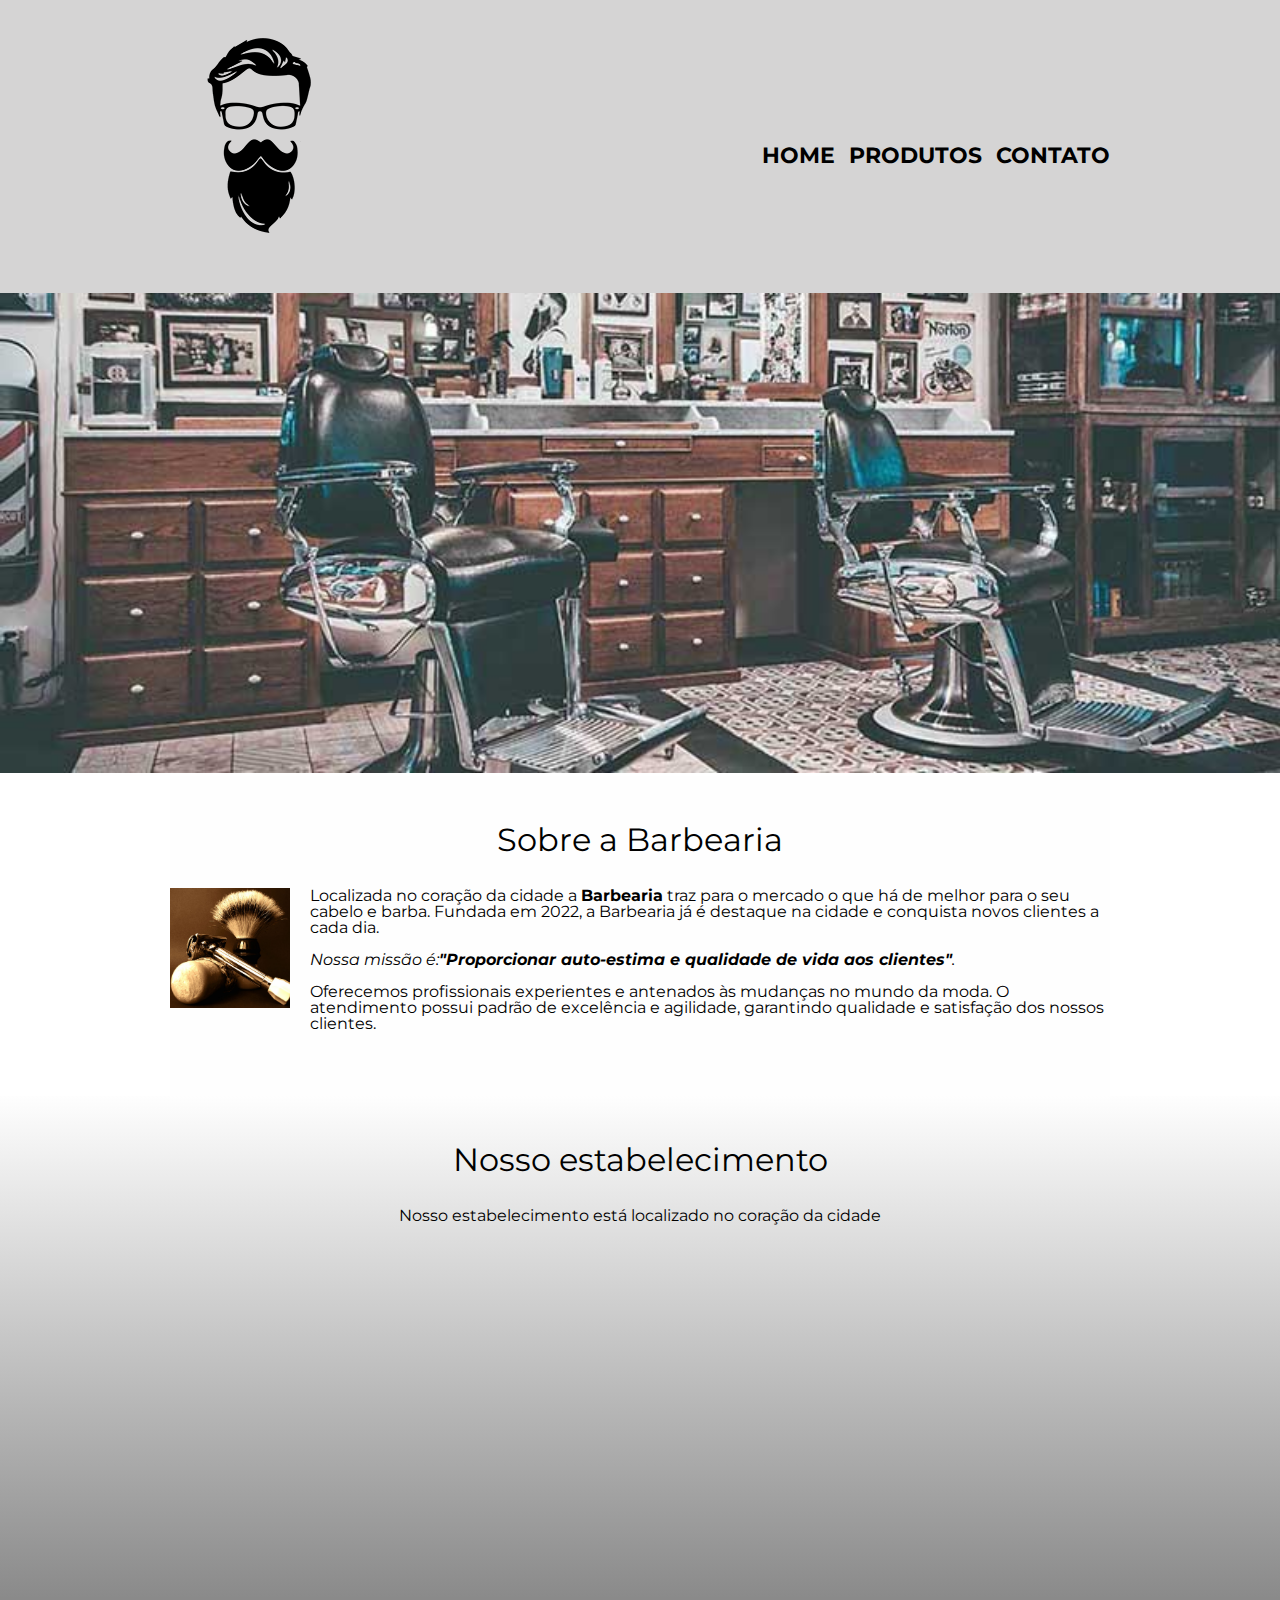
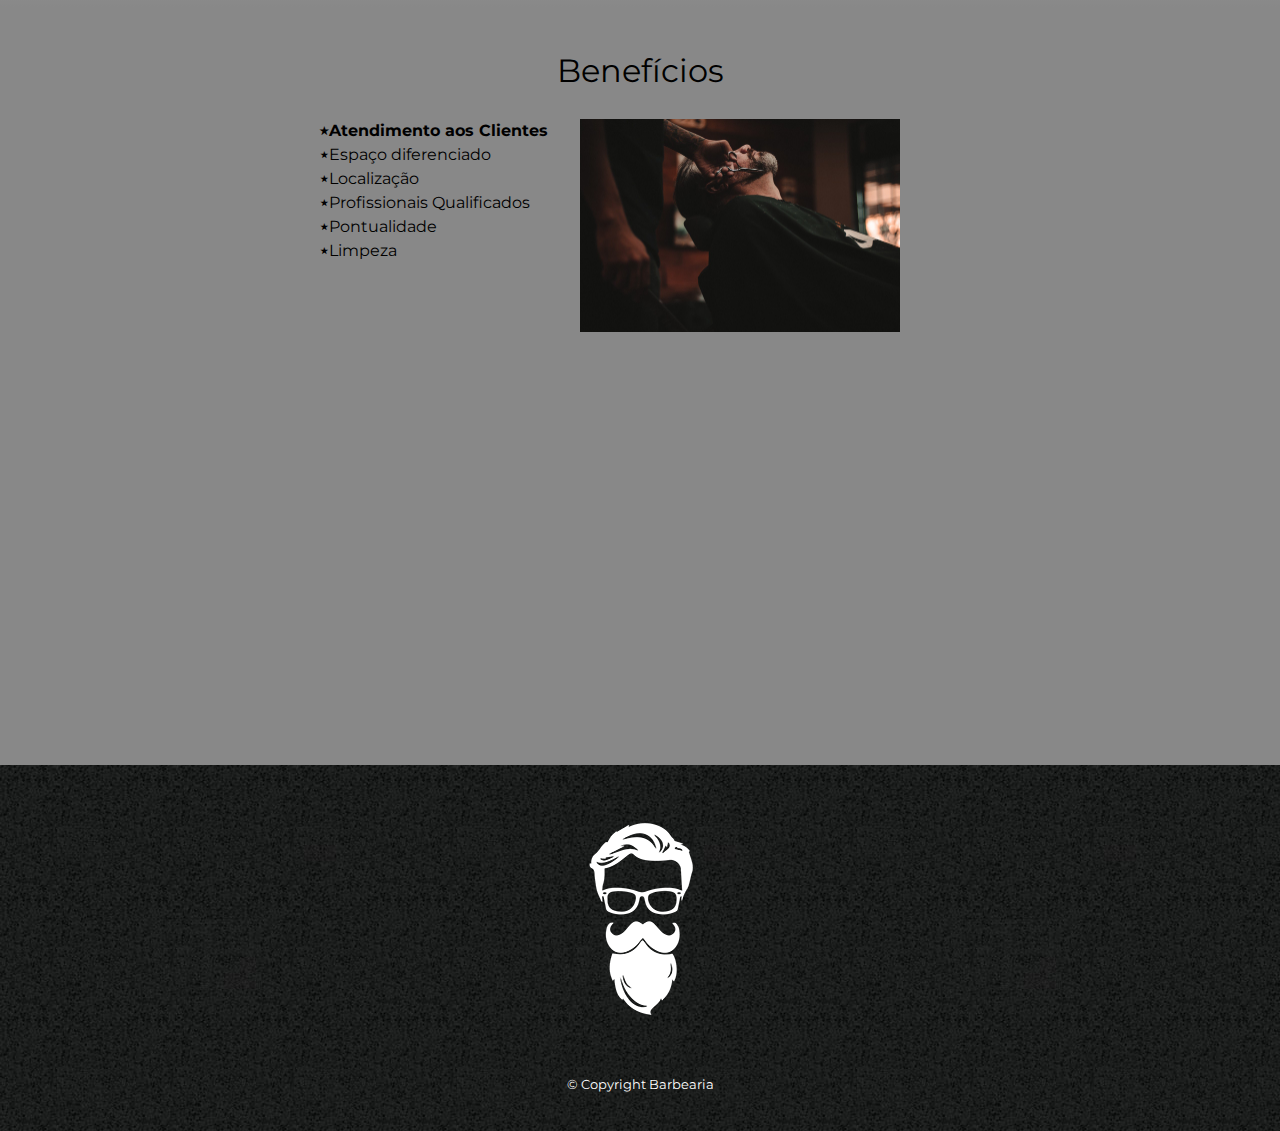
==== index.html @ 062cd81e "primeiro commit" ====
<!DOCTYPE html>
<html lang="pt-br">

<head>
    <meta charset="UTF-8">
    <meta http-equiv="X-UA-Compatible" content="IE=edge">
    <meta name="viewport" content="width=device-width, initial-scale=1.0">
    <title>Barbearia Alura</title>
    <link rel="stylesheet" href="reset.css">
    <link rel="stylesheet" href="style.css">
    <link href="https://fonts.googleapis.com/css2?family=Montserrat:wght@100&display=swap" rel="stylesheet">
    
</head>

<body>
    <header>
        <div class="caixa">
            <h1>
                <img src="./imagens/logo.png" alt="logo">
            </h1>
            <nav>
                <ul>
                    <li><a href="index.html">Home</a></li>
                    <li><a href="produtos.html">Produtos</a></li>
                    <li><a href="contatos.html">Contato</a></li>
                </ul>
            </nav>
        </div>
    </header>
    <img class="banner" src="./imagens/banner.jpg" alt="banner">
    <main>
        <section class="principal">
            <h2 class="titulo-principal">Sobre a Barbearia</h2>

            <img src="./imagens/utensilios.jpg" class="utensilios" alt="utensilios">

            <p>Localizada no coração da cidade a <strong>Barbearia</strong> traz para o mercado o que há de melhor para o
                seu cabelo e barba. Fundada em 2022, a Barbearia já é destaque na cidade e conquista novos clientes a cada
                dia.</p>

            <p id="missao"><em>Nossa missão é:<strong>"Proporcionar auto-estima e qualidade de vida aos clientes"</strong>.</em></p>

            <p>Oferecemos profissionais experientes e antenados às mudanças no mundo da moda. O atendimento possui padrão de
                excelência e agilidade, garantindo qualidade e satisfação dos nossos clientes.</p>
        </section>
        <section class="mapa">
            <h3 class="titulo-principal">Nosso estabelecimento</h3>
            <p>Nosso estabelecimento está localizado no coração da cidade</p>
            <div class="mapa-conteudo">
                <iframe src="https://www.google.com/maps/embed?pb=!1m14!1m12!1m3!1d14414.060377069856!2d-49.213212!3d-25.421037249999998!2m3!1f0!2f0!3f0!3m2!1i1024!2i768!4f13.1!5e0!3m2!1spt-BR!2sbr!4v1652411565270!5m2!1spt-BR!2sbr" width="100%" height="300" style="border:0;" allowfullscreen="" loading="lazy" referrerpolicy="no-referrer-when-downgrade"></iframe>
            </div>
            
        </section>
        <section class="beneficios" >
            <h3 class="titulo-principal">Benefícios</h3>
            <div class="conteudo-beneficios">
                <ul class= "lista-beneficios">
                    <li class="itens">Atendimento aos Clientes</li>
                    <li class="itens">Espaço diferenciado</li>
                    <li class="itens">Localização</li>
                    <li class="itens">Profissionais Qualificados</li>
                    <li class="itens">Pontualidade</li>
                    <li class="itens">Limpeza</li>
                </ul>
                <img src="./imagens/beneficios.jpg" alt="beneficios" class="imgBeneficios">
           </div>
            <div class="video">
                <iframe width="560" height="315" src="https://www.youtube.com/embed/wcVVXUV0YUY" title="YouTube video player" frameborder="0" allow="accelerometer; autoplay; clipboard-write; encrypted-media; gyroscope; picture-in-picture" allowfullscreen></iframe>
            </div>
        </section>
    </main>
    <footer>
        <div class="rodape">
            <img src="./imagens/logo-branco.png" alt="logo-branco">
            <p class="copyright">&copy; Copyright Barbearia</p>    
        </div>
    </footer>
</body>

</html>
---- style.css ----
body{
    font-family: 'Montserrat', sans-serif;
}
header{
    background: rgb(213, 212, 212);
    padding: 20px 0;
}
.caixa{
    position: relative;
    width: 940px;
    margin: 0 auto;
}
nav{
    position: absolute;
    top: 125px;
    right: 0px;
}
nav li{
    display: inline;
    margin-left: 10px;
}
nav a{
    text-transform: uppercase;
    color: black;
    font-weight: bold;
    font-size: 22px;
    text-decoration: none;
}
nav a:hover{
    color: #c78c19;
    text-decoration: underline;
}
.produtos{
    width: 940px;
    margin: 0 auto;
    padding: 50px;
}
.produtos li{
    display: inline-block;
    text-align: center;
    width: 30%;
    vertical-align: middle;
    border: 2px solid black;
    border-radius: 10px 50px 10px 50px;
    margin: 0 1.5%;
    padding: 30px 20px;
    box-sizing: border-box;
}
.produtos li:hover{
    border-color: #c78c19;
}
.produtos li:active{
    border-color: #088c19;
}
.produtos li:hover h2{
    font-size: 34px;
}
.produtos h2{
    font-size: 30px;
    font-weight: bold;
}
.produto-descrição{
    font-size: 18px;
}
.produto-preço{
    font-size: 22px;
    font-weight: bold;
    margin-top: 10px;
}
footer{
    text-align: center;
    background: url(./imagens/bg.jpg);
    padding: 40px 0;
}
.copyright{
    color: white;
    font-size: 13px;
    margin-top: 20px;
}
form{
    width: 700px;
    margin: 40px 0;
    padding: 40px;
}
form label, form legend{
    display: block;
    font-size: 20px;
    margin: 0 0 10px;
}
.input-padrao{
    display: block;
    margin: 0 0 20px;
    padding: 10px 25px;
    width: 50%;
}
.checkbox{
    margin: 20px 0;
}
.enviar{
    width: 40%;
    padding: 15px 0;
    background: orange;
    color: white;
    font-weight: bold;
    font-size: 18px;
    border: none;
    border-radius: 15px;
    transition: 0.75s all;
    cursor: pointer;
}
.enviar:hover{
    background: darkorange;
    transform: scale(1.05);
}
table{
    margin: 20px 40px 40px;
}
thead{
    background: grey;
    color: white;
    font-weight: bold;
}
.cabecalho{
    background: lightgray;
    color: #666666;
    font-weight: bolder;
}
td, th{
    border: 1px solid black;
    padding: 5px 15px;
    text-align: center;
}

/*css home*/
.banner{
    width: 100%;
}
.titulo-principal{
    text-align: center;
    font-size: 2em;
    margin: 0 0 1em;
    clear: left;
}
.principal{
    padding: 3em 0;
    background: #fefefe;
    width: 940px;
    margin: 0 auto;
}
.principal p{
    margin: 0 0 1em;
}
.principal strong{
    font-weight: bold;
}
.principal em{
    font-style: italic;
}
.utensilios{
    width: 120px;
    float: left;
    margin: 0 20px 20px 0;
}
.mapa{
    padding: 3em 0;
    background: linear-gradient(#fefefe, #888888);
}
.mapa-conteudo{
    width: 940px;
    margin: 0 auto;
}
.mapa p{
    margin: 0 0 2em;
    text-align: center;
}
.beneficios{
    padding: 3em 0;
    background: #888888;
}
.lista-beneficios{
    width: 40%;
    display: inline-block;
    vertical-align: top;
}
.itens{
    line-height: 1.5;
}
.itens:before{
    content:"⭑";
}
.itens:first-child{
    font-weight: bold;
}
.conteudo-beneficios{
    width: 640px;
    margin: 0 auto;
}
.imgBeneficios{
    width: 50%;
}
.video{
    width: 560px;
    margin: 2em auto;
}
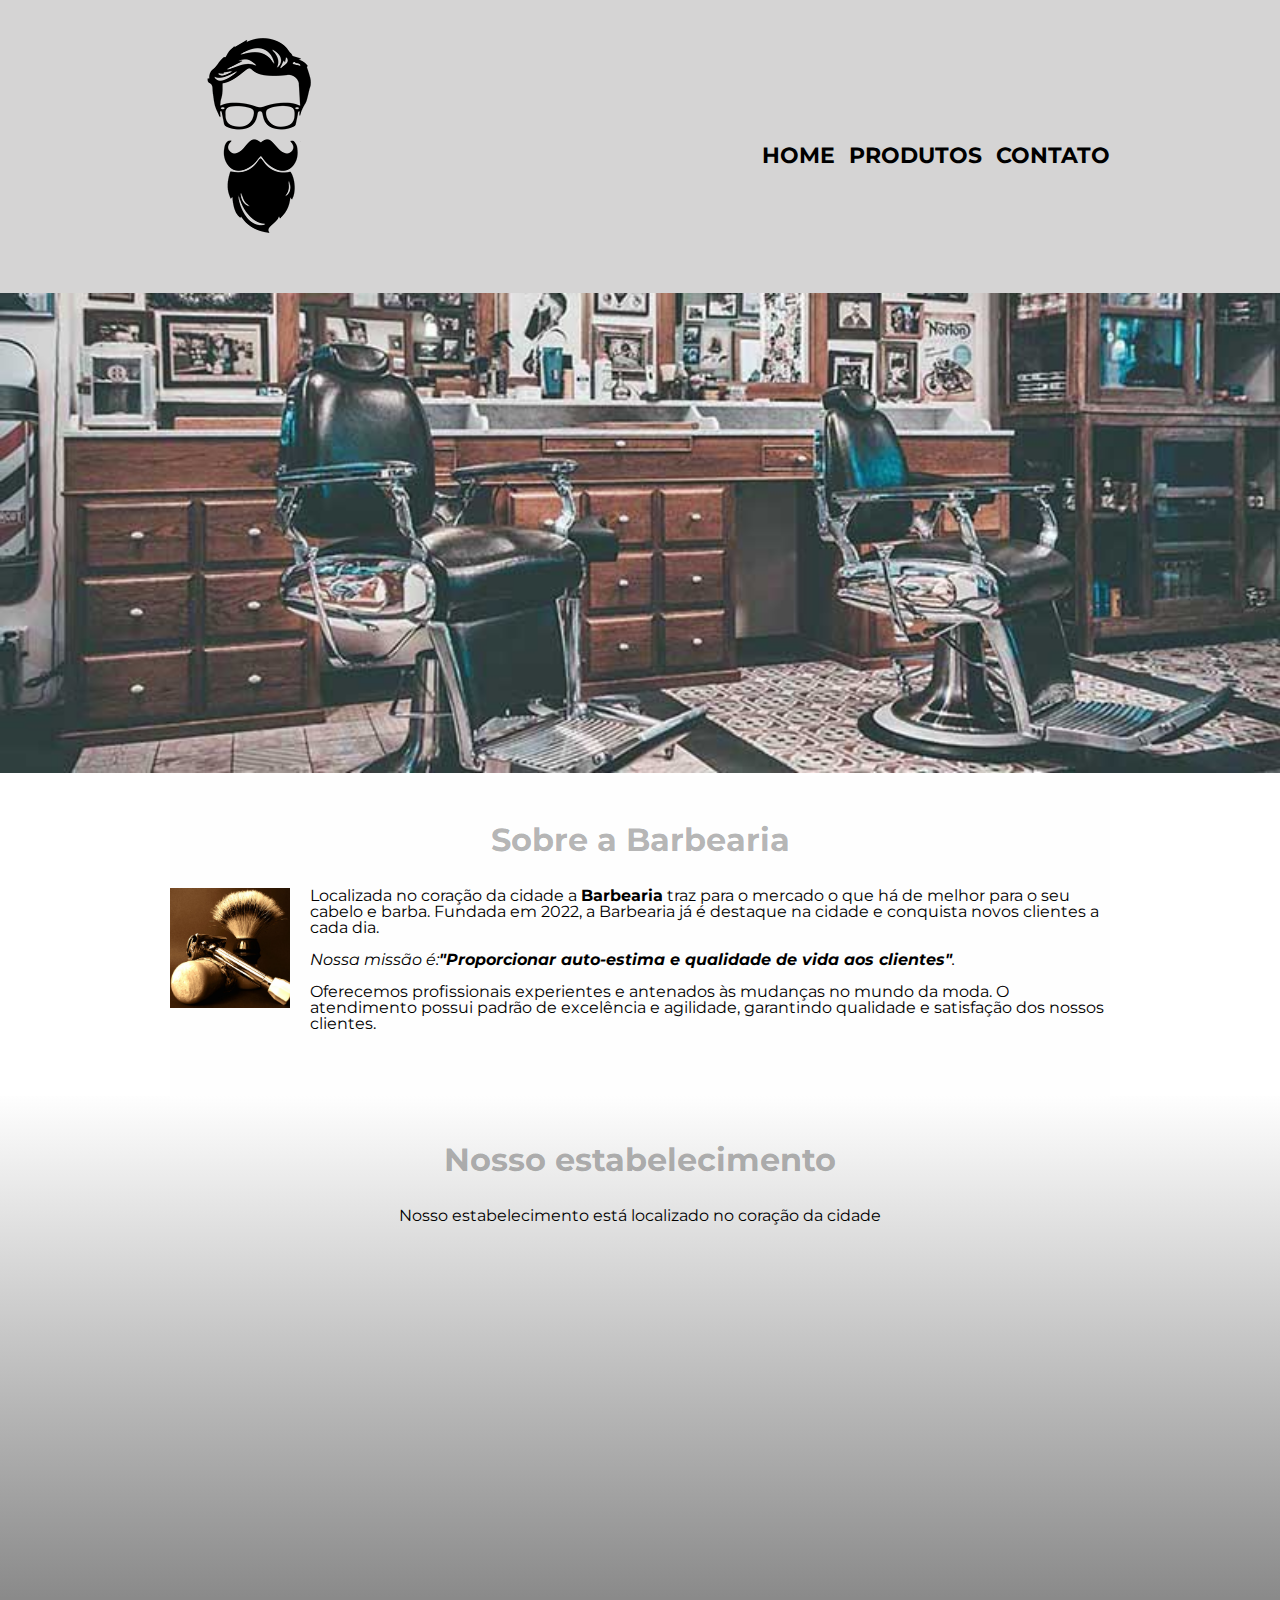
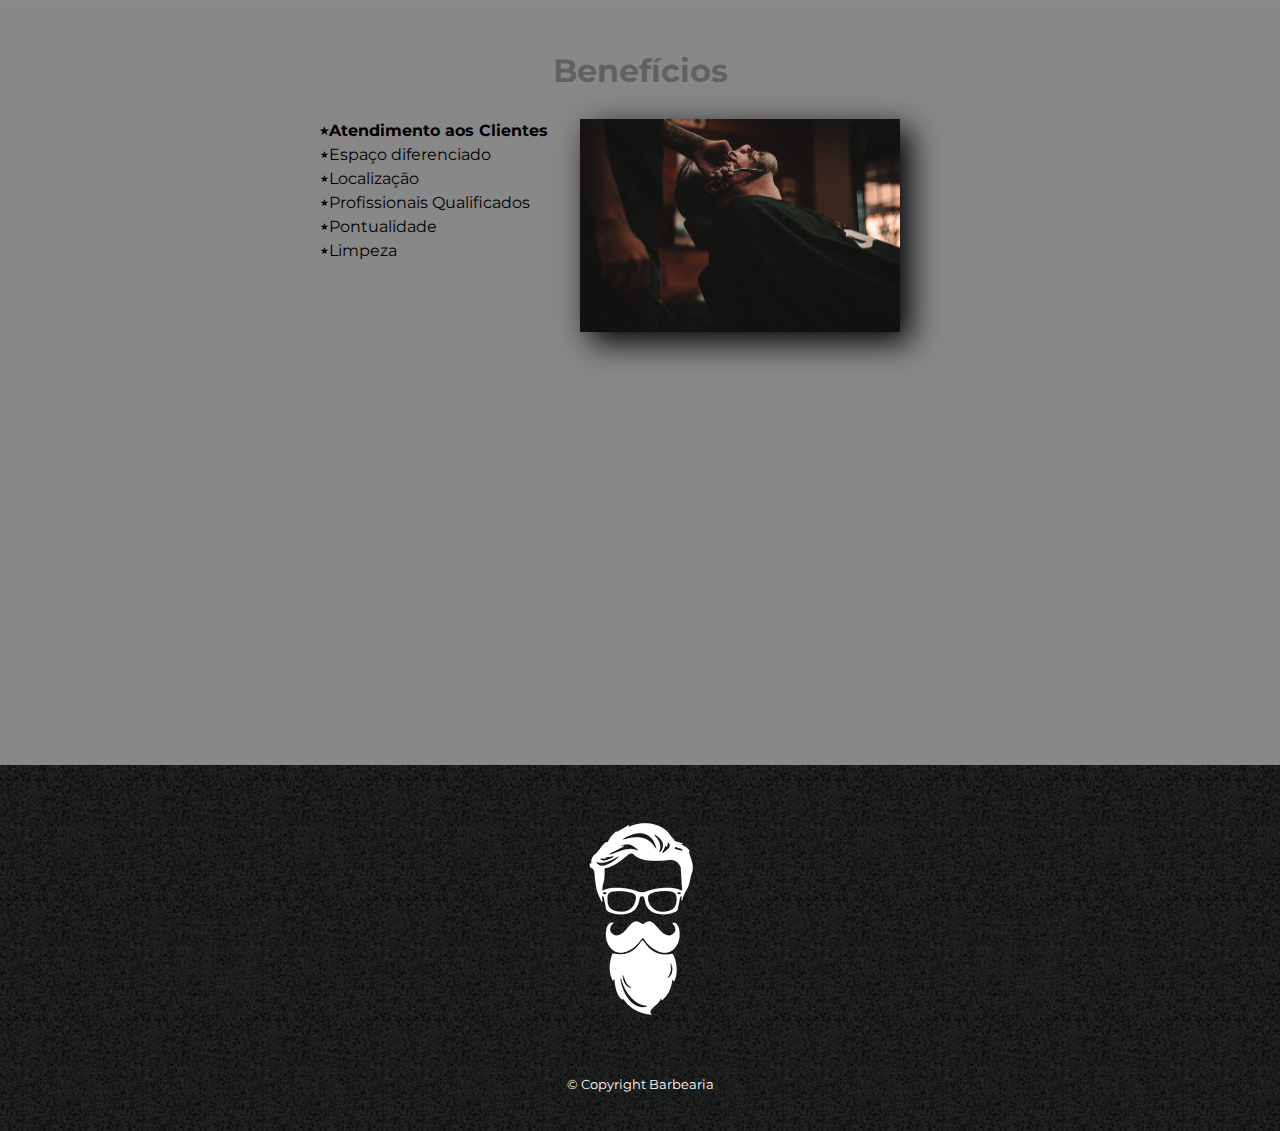
==== commit ac338e65: "responsividade" ====
--- a/index.html
+++ b/index.html
@@ -5,7 +5,7 @@
     <meta charset="UTF-8">
     <meta http-equiv="X-UA-Compatible" content="IE=edge">
     <meta name="viewport" content="width=device-width, initial-scale=1.0">
-    <title>Barbearia Alura</title>
+    <title>Barbearia</title>
     <link rel="stylesheet" href="reset.css">
     <link rel="stylesheet" href="style.css">
     <link href="https://fonts.googleapis.com/css2?family=Montserrat:wght@100&display=swap" rel="stylesheet">
@@ -65,7 +65,7 @@
                 <img src="./imagens/beneficios.jpg" alt="beneficios" class="imgBeneficios">
            </div>
             <div class="video">
-                <iframe width="560" height="315" src="https://www.youtube.com/embed/wcVVXUV0YUY" title="YouTube video player" frameborder="0" allow="accelerometer; autoplay; clipboard-write; encrypted-media; gyroscope; picture-in-picture" allowfullscreen></iframe>
+                <iframe width="100%" height="315" src="https://www.youtube.com/embed/wcVVXUV0YUY" title="YouTube video player" frameborder="0" allow="accelerometer; autoplay; clipboard-write; encrypted-media; gyroscope; picture-in-picture" allowfullscreen></iframe>
             </div>
         </section>
     </main>
--- a/style.css
+++ b/style.css
@@ -138,8 +138,11 @@
 .titulo-principal{
     text-align: center;
     font-size: 2em;
+    font-weight: bold;
     margin: 0 0 1em;
     clear: left;
+    color: rgba(0, 0, 0, 0.3);
+    /*text-shadow: 3px 3px 3px #c78c19;*/
 }
 .principal{
     padding: 3em 0;
@@ -197,8 +200,53 @@
 }
 .imgBeneficios{
     width: 50%;
+    opacity: 1;
+    transition: 400ms;
+    box-shadow: 10px 10px 30px #000000; /* box-shadow: X Y blur espalhamento cor*/
+    /*box-shadow: inset 0 0 5px black; sombra interna */
+}
+.imgBeneficios:hover{
+    scale: 1.02;
+    opacity: 0.8;
+    border-radius: 10px;
+    box-shadow: 12px 12px 30px #000000;
 }
 .video{
     width: 560px;
     margin: 2em auto;
+}
+
+@media screen and (max-width: 480px){
+   .caixa, .principal, .conteudo-beneficios, .mapa-conteudo, .video{
+       width: auto;
+   }
+   .principal{
+       margin: 0 1em;
+   }
+   .titulo-principal{
+       margin: 1em;
+   }
+   h1{
+       text-align: center;
+   }
+   nav{
+       position: static;
+   }
+   .lista-beneficios{
+       width: 100%;
+       padding: 1em;
+   }
+   .imgBeneficios{
+       width: 100%;
+   }
+   .produtos, .produtos li {
+       width: auto;
+       margin: 10px 0;
+   }
+   form{
+       width: auto;
+   }
+   .enviar{
+       width: 80%;
+   }
 }